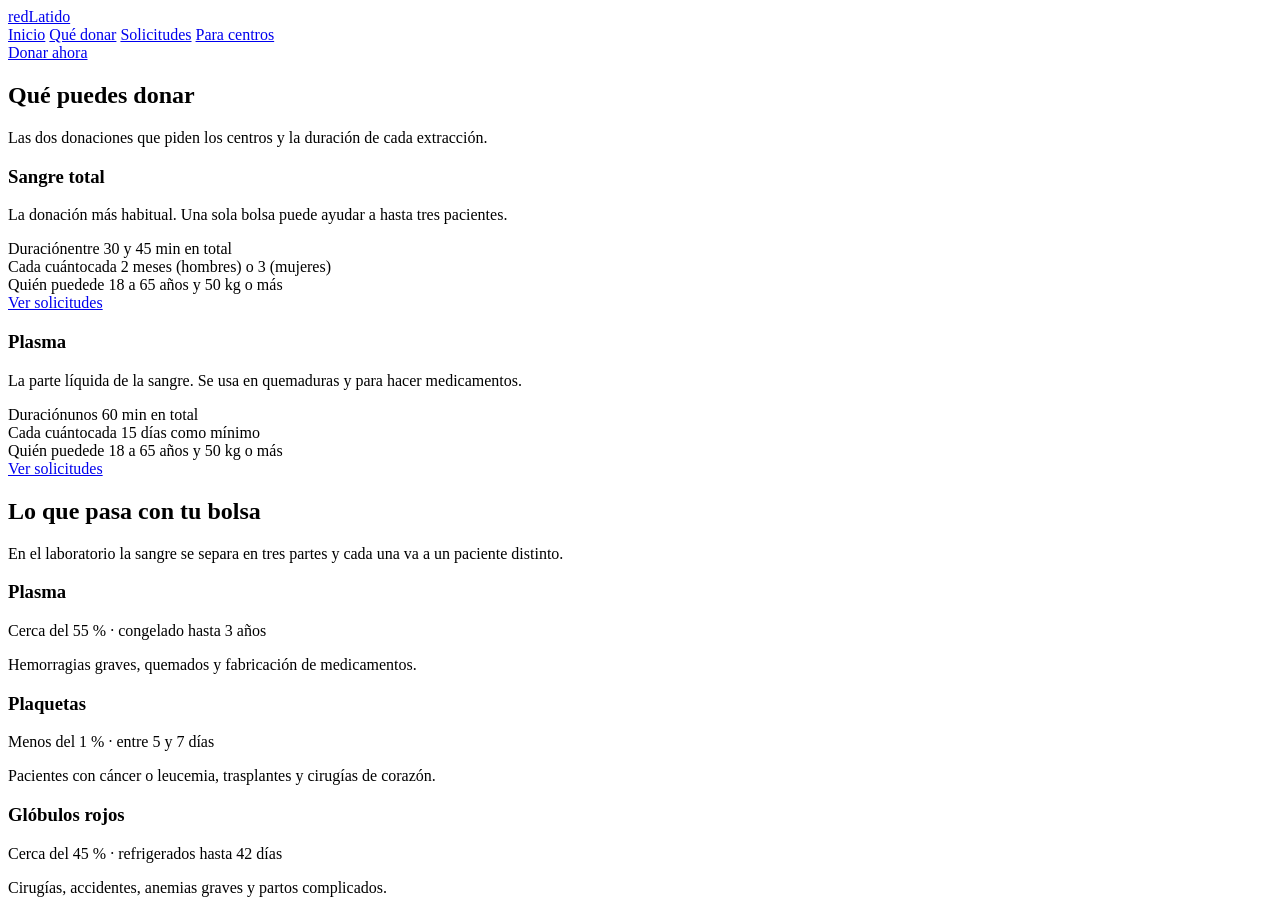
==== codigo-con-causa/what-to-donate.html @ 62b343c5 "añadir compatibilidad y proceso de donacion" ====
<!DOCTYPE html>
<html lang="es">
<head>
  <meta charset="UTF-8">
  <meta name="viewport" content="width=device-width, initial-scale=1.0">
  <title>redLatido - Qué donar</title>
  <link rel="stylesheet" href="https://fonts.googleapis.com/css2?family=Red+Hat+Display:wght@700&family=Red+Hat+Text:wght@400;500&display=swap">
  <link rel="stylesheet" href="styles.css">
  <link rel="stylesheet" href="what-to-donate.css">
  <link rel="icon" type="image/svg+xml" href="files/favicon.svg">
</head>
<body>
  <header>
    <nav class="navbar">
      <a class="logo" href="index.html"><span class="drop"></span>redLatido</a>
      <div class="nav-right">
        <div class="nav-links">
          <a href="index.html">Inicio</a>
          <a class="active" href="what-to-donate.html">Qué donar</a>
          <a href="requests.html">Solicitudes</a>
          <a href="for-centres.html">Para centros</a>
        </div>
        <a class="button-nav" href="requests.html">Donar ahora</a>
      </div>
    </nav>
  </header>

  <main>
    <section class="section white">
      <div class="container">
        <h2 class="title">Qué puedes donar</h2>
        <div class="line"></div>
        <p class="subtitle">Las dos donaciones que piden los centros y la duración de cada extracción.</p>
        <div class="two-columns">
          <div class="donation-card">
            <span class="drop"></span>
            <h3>Sangre total</h3>
            <p>La donación más habitual. Una sola bolsa puede ayudar a hasta tres pacientes.</p>
            <div class="row"><span class="label">Duración</span><span>entre 30 y 45 min en total</span></div>
            <div class="row"><span class="label">Cada cuánto</span><span>cada 2 meses (hombres) o 3 (mujeres)</span></div>
            <div class="row"><span class="label">Quién puede</span><span>de 18 a 65 años y 50 kg o más</span></div>
            <a class="button-outline-dark" href="requests.html">Ver solicitudes</a>
          </div>
          <div class="donation-card">
            <span class="drop plasma"></span>
            <h3>Plasma</h3>
            <p>La parte líquida de la sangre. Se usa en quemaduras y para hacer medicamentos.</p>
            <div class="row"><span class="label">Duración</span><span>unos 60 min en total</span></div>
            <div class="row"><span class="label">Cada cuánto</span><span>cada 15 días como mínimo</span></div>
            <div class="row"><span class="label">Quién puede</span><span>de 18 a 65 años y 50 kg o más</span></div>
            <a class="button-outline-dark" href="requests.html">Ver solicitudes</a>
          </div>
        </div>
      </div>
    </section>

    <section class="section pink">
      <div class="container">
        <h2 class="title">Lo que pasa con tu bolsa</h2>
        <div class="line"></div>
        <p class="subtitle">En el laboratorio la sangre se separa en tres partes y cada una va a un paciente distinto.</p>
        <div class="three-columns">
          <div class="part-card">
            <div class="part-top"><span class="circle blue"></span><h3>Plasma</h3></div>
            <p class="part-data">Cerca del 55 % · congelado hasta 3 años</p>
            <p>Hemorragias graves, quemados y fabricación de medicamentos.</p>
          </div>
          <div class="part-card">
            <div class="part-top"><span class="circle yellow"></span><h3>Plaquetas</h3></div>
            <p class="part-data">Menos del 1 % · entre 5 y 7 días</p>
            <p>Pacientes con cáncer o leucemia, trasplantes y cirugías de corazón.</p>
          </div>
          <div class="part-card">
            <div class="part-top"><span class="circle red"></span><h3>Glóbulos rojos</h3></div>
            <p class="part-data">Cerca del 45 % · refrigerados hasta 42 días</p>
            <p>Cirugías, accidentes, anemias graves y partos complicados.</p>
          </div>
        </div>
      </div>
    </section>
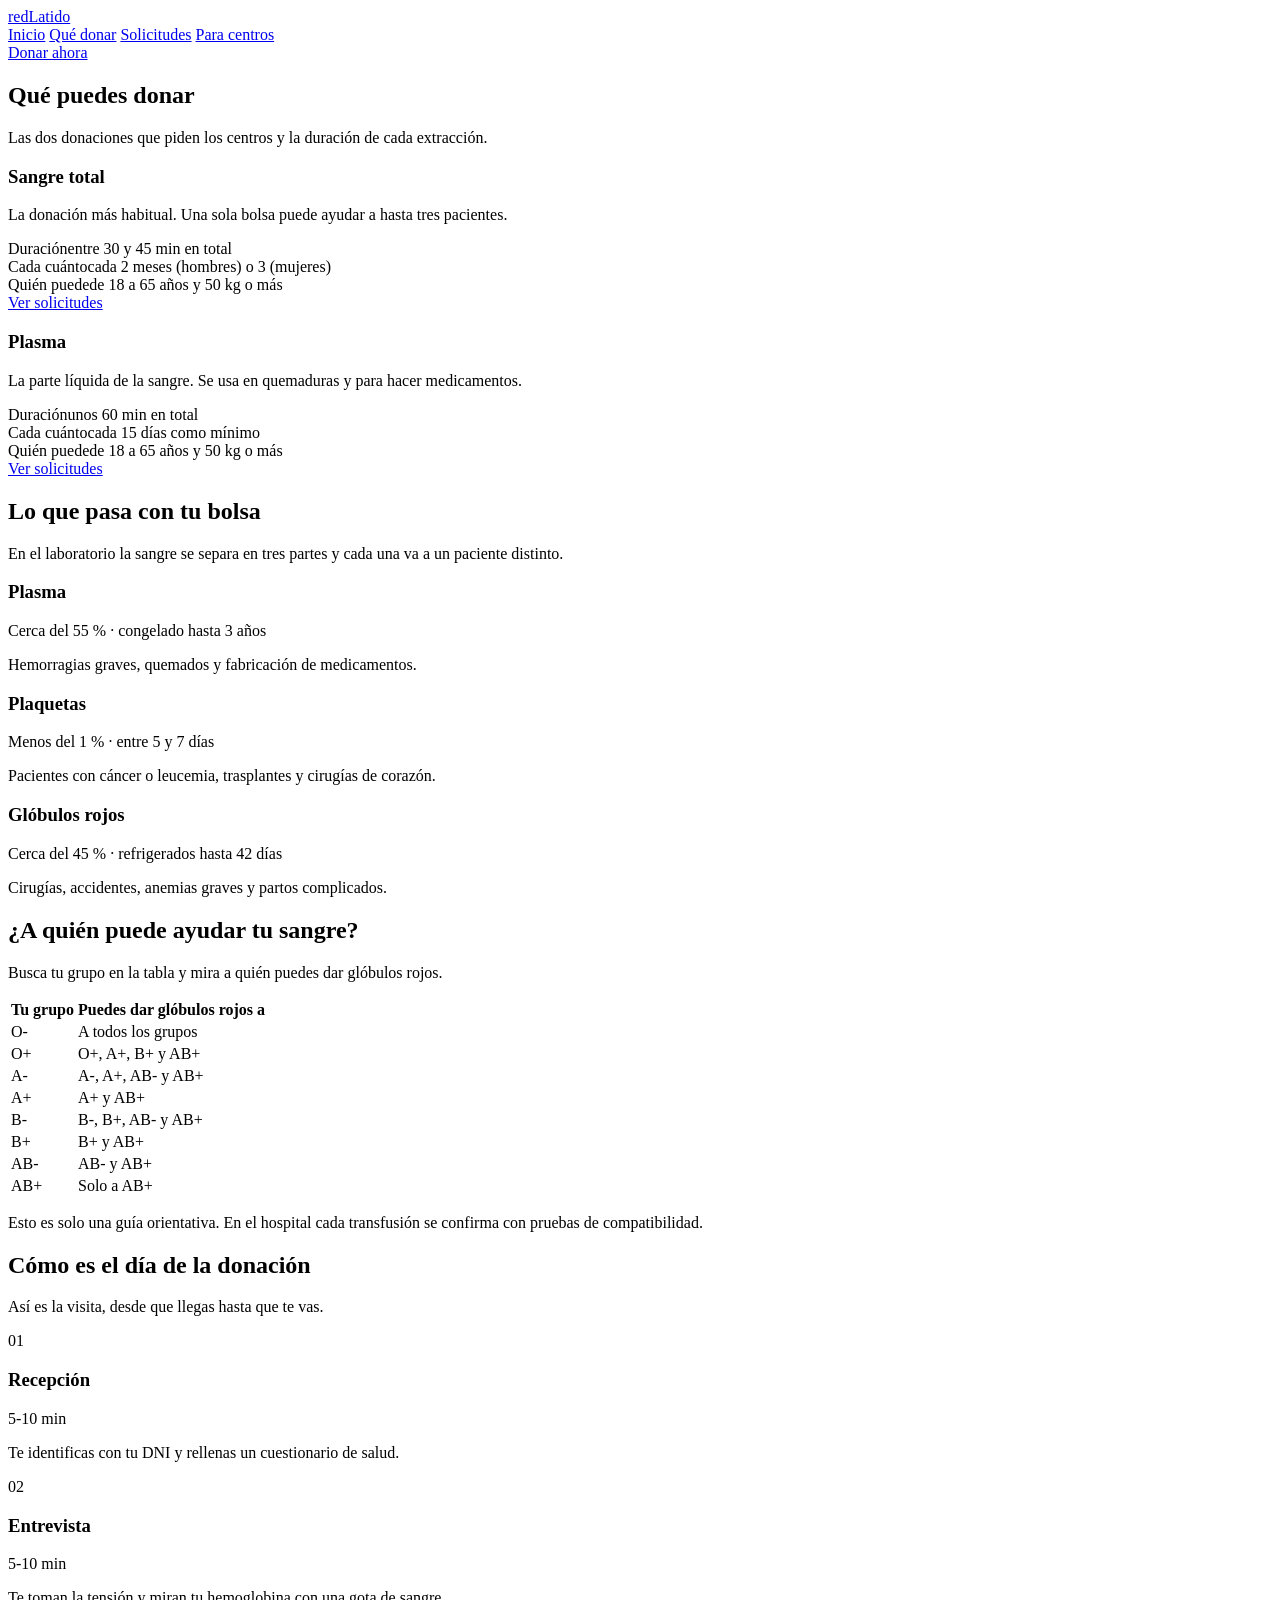
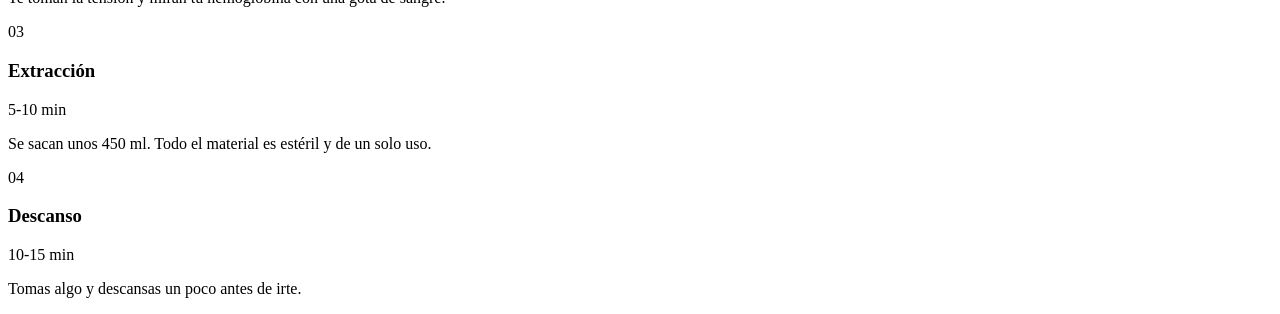
==== commit 8953054e: "añadir compatibilidad y proceso de donacion" ====
--- a/codigo-con-causa/what-to-donate.html
+++ b/codigo-con-causa/what-to-donate.html
@@ -79,3 +79,60 @@
       </div>
     </section>
 
+    
+    <section class="section white">
+      <div class="container">
+        <h2 class="title">¿A quién puede ayudar tu sangre?</h2>
+        <div class="line"></div>
+        <p class="subtitle">Busca tu grupo en la tabla y mira a quién puedes dar glóbulos rojos.</p>
+        <table>
+          <tr>
+            <th>Tu grupo</th>
+            <th>Puedes dar glóbulos rojos a</th>
+          </tr>
+          <tr><td class="group">O-</td><td>A todos los grupos</td></tr>
+          <tr><td class="group">O+</td><td>O+, A+, B+ y AB+</td></tr>
+          <tr><td class="group">A-</td><td>A-, A+, AB- y AB+</td></tr>
+          <tr><td class="group">A+</td><td>A+ y AB+</td></tr>
+          <tr><td class="group">B-</td><td>B-, B+, AB- y AB+</td></tr>
+          <tr><td class="group">B+</td><td>B+ y AB+</td></tr>
+          <tr><td class="group">AB-</td><td>AB- y AB+</td></tr>
+          <tr><td class="group">AB+</td><td>Solo a AB+</td></tr>
+        </table>
+        <p class="note">Esto es solo una guía orientativa. En el hospital cada transfusión se confirma con pruebas de compatibilidad.</p>
+      </div>
+    </section>
+
+    <section class="section pink">
+      <div class="container">
+        <h2 class="title">Cómo es el día de la donación</h2>
+        <div class="line"></div>
+        <p class="subtitle">Así es la visita, desde que llegas hasta que te vas.</p>
+        <div class="four-columns">
+          <div class="step">
+            <p class="step-number">01</p>
+            <h3>Recepción</h3>
+            <p class="step-time">5-10 min</p>
+            <p>Te identificas con tu DNI y rellenas un cuestionario de salud.</p>
+          </div>
+          <div class="step">
+            <p class="step-number">02</p>
+            <h3>Entrevista</h3>
+            <p class="step-time">5-10 min</p>
+            <p>Te toman la tensión y miran tu hemoglobina con una gota de sangre.</p>
+          </div>
+          <div class="step">
+            <p class="step-number">03</p>
+            <h3>Extracción</h3>
+            <p class="step-time">5-10 min</p>
+            <p>Se sacan unos 450 ml. Todo el material es estéril y de un solo uso.</p>
+          </div>
+          <div class="step">
+            <p class="step-number">04</p>
+            <h3>Descanso</h3>
+            <p class="step-time">10-15 min</p>
+            <p>Tomas algo y descansas un poco antes de irte.</p>
+          </div>
+        </div>
+
+
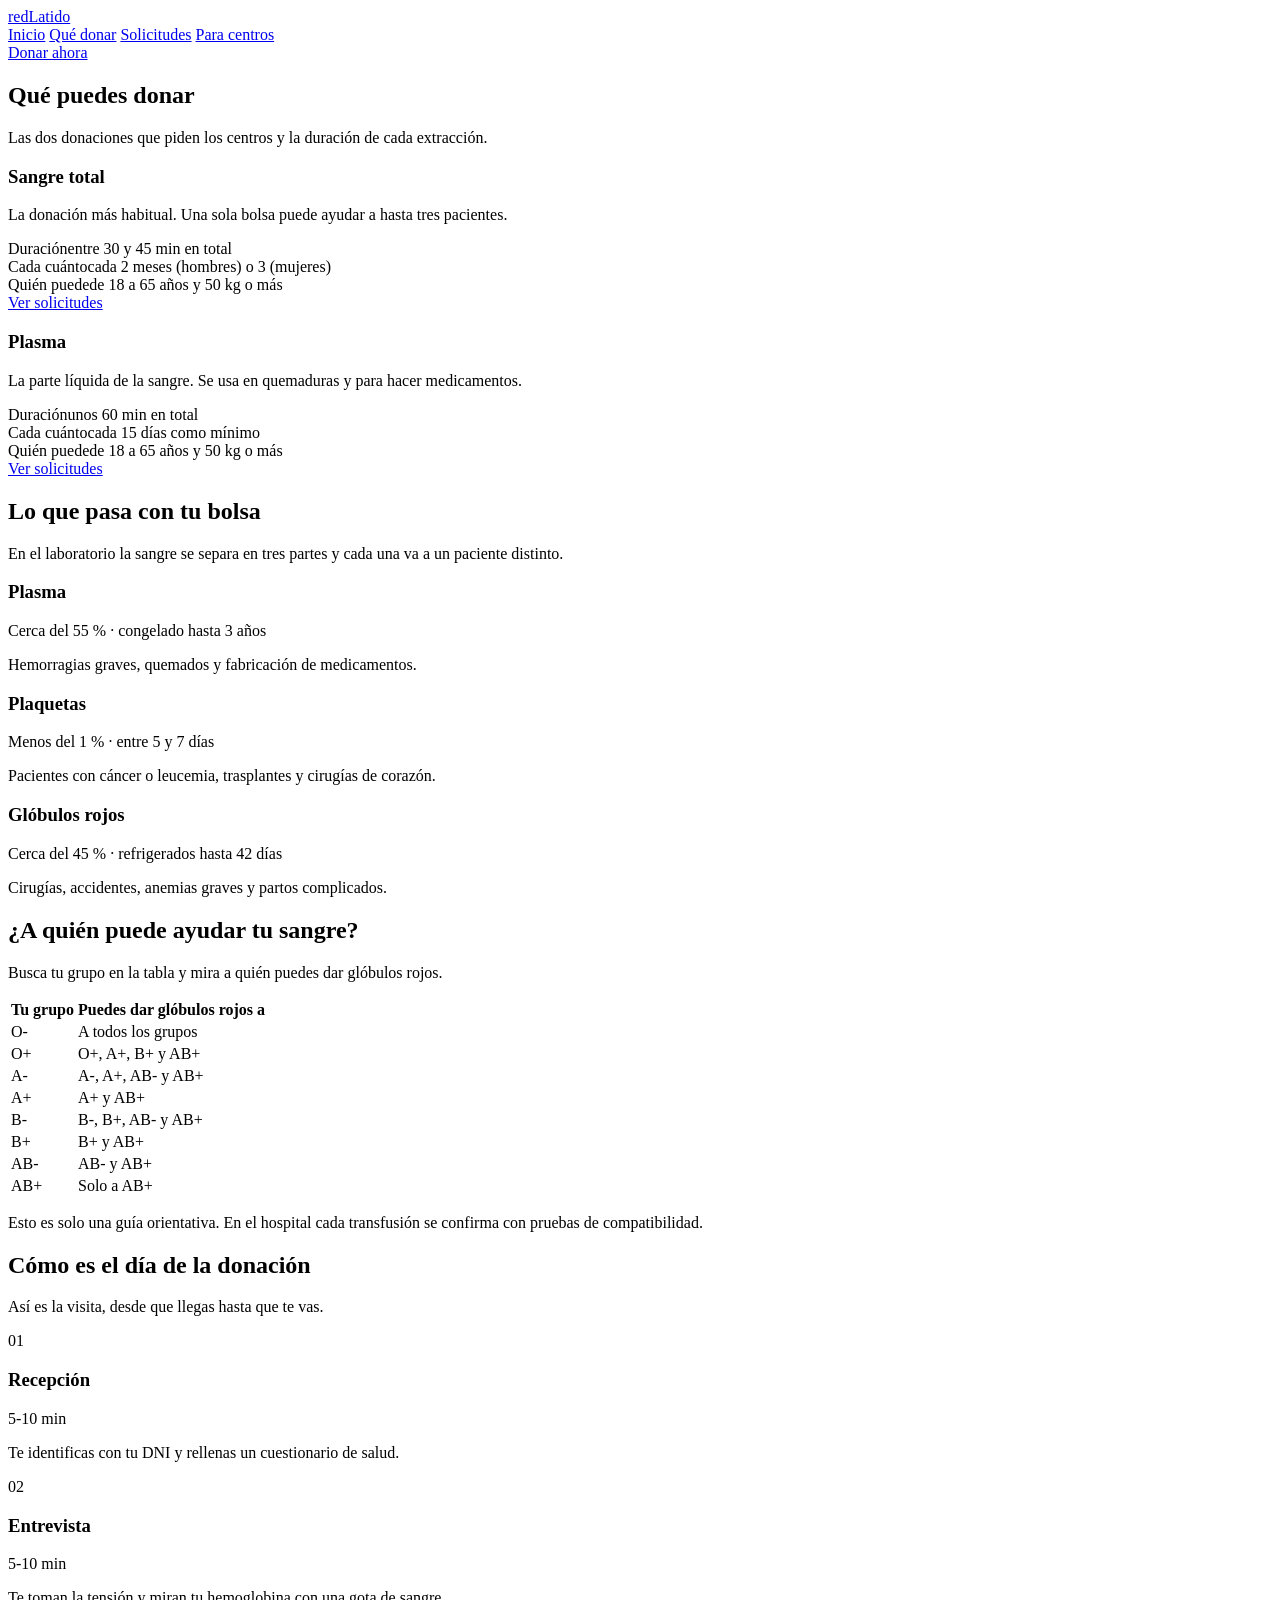
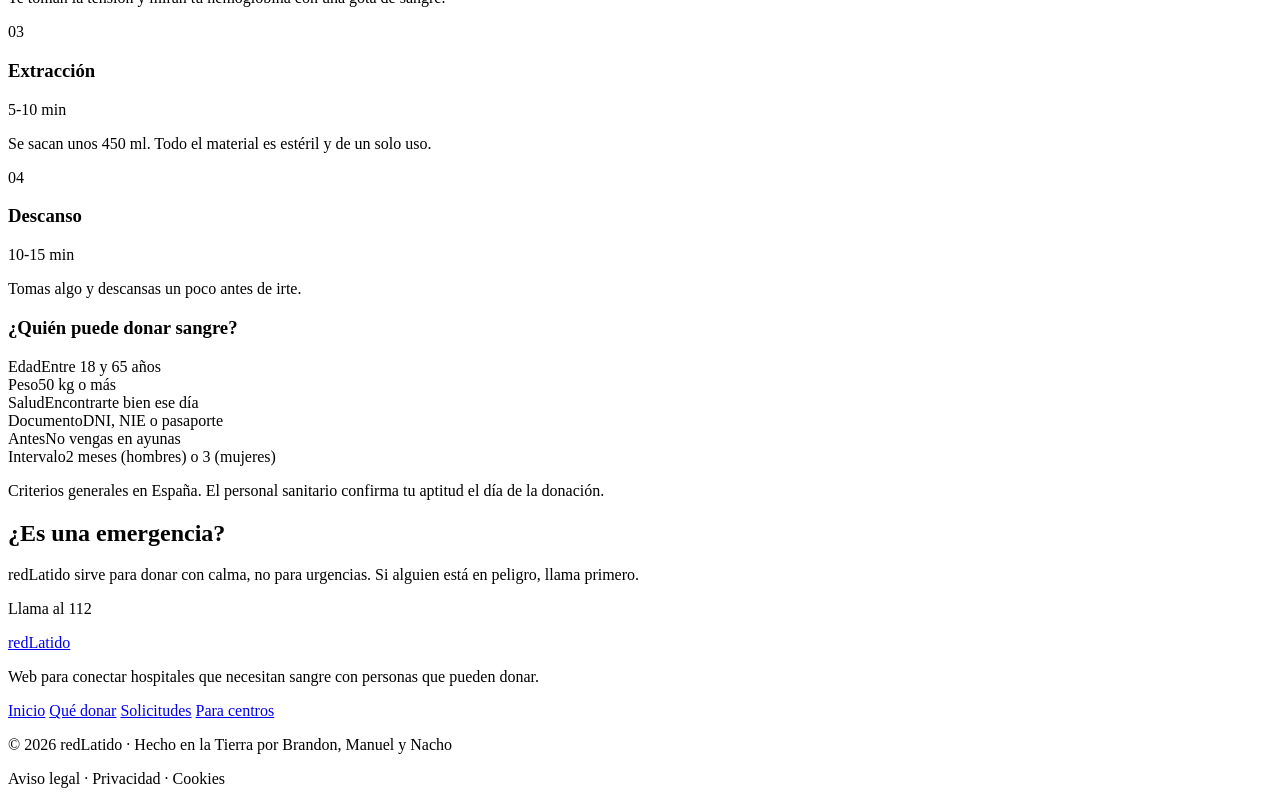
==== commit d2a5cba9: "requisitos y pie de pagina" ====
--- a/codigo-con-causa/what-to-donate.html
+++ b/codigo-con-causa/what-to-donate.html
@@ -135,4 +135,48 @@
           </div>
         </div>
 
+        <div class="requirements">
+          <h3>¿Quién puede donar sangre?</h3>
+          <div class="requirements-grid">
+            <div class="row"><span class="label">Edad</span><span>Entre 18 y 65 años</span></div>
+            <div class="row"><span class="label">Peso</span><span>50 kg o más</span></div>
+            <div class="row"><span class="label">Salud</span><span>Encontrarte bien ese día</span></div>
+            <div class="row"><span class="label">Documento</span><span>DNI, NIE o pasaporte</span></div>
+            <div class="row"><span class="label">Antes</span><span>No vengas en ayunas</span></div>
+            <div class="row"><span class="label">Intervalo</span><span>2 meses (hombres) o 3 (mujeres)</span></div>
+          </div>
+          <p class="note">Criterios generales en España. El personal sanitario confirma tu aptitud el día de la donación.</p>
+        </div>
+      </div>
+    </section>
+  </main>
 
+  <footer>
+    <div class="emergency">
+      <div>
+        <h2>¿Es una emergencia?</h2>
+        <p>redLatido sirve para donar con calma, no para urgencias. Si alguien está en peligro, llama primero.</p>
+      </div>
+      <p class="phone">Llama al 112</p>
+    </div>
+    <div class="footer-main">
+      <div class="footer-brand">
+        <a class="logo" href="index.html"><span class="drop"></span>redLatido</a>
+        <p>Web para conectar hospitales que necesitan sangre con personas que pueden donar.</p>
+      </div>
+      <div class="footer-links">
+        <a href="index.html">Inicio</a>
+        <a href="what-to-donate.html">Qué donar</a>
+        <a href="requests.html">Solicitudes</a>
+        <a href="for-centres.html">Para centros</a>
+      </div>
+    </div>
+    <div class="footer-bottom">
+      <p>© 2026 redLatido · Hecho en la Tierra por Brandon, Manuel y Nacho</p>
+      <p>Aviso legal · Privacidad · Cookies</p>
+    </div>
+  </footer>
+</body>
+</html>
+
+
